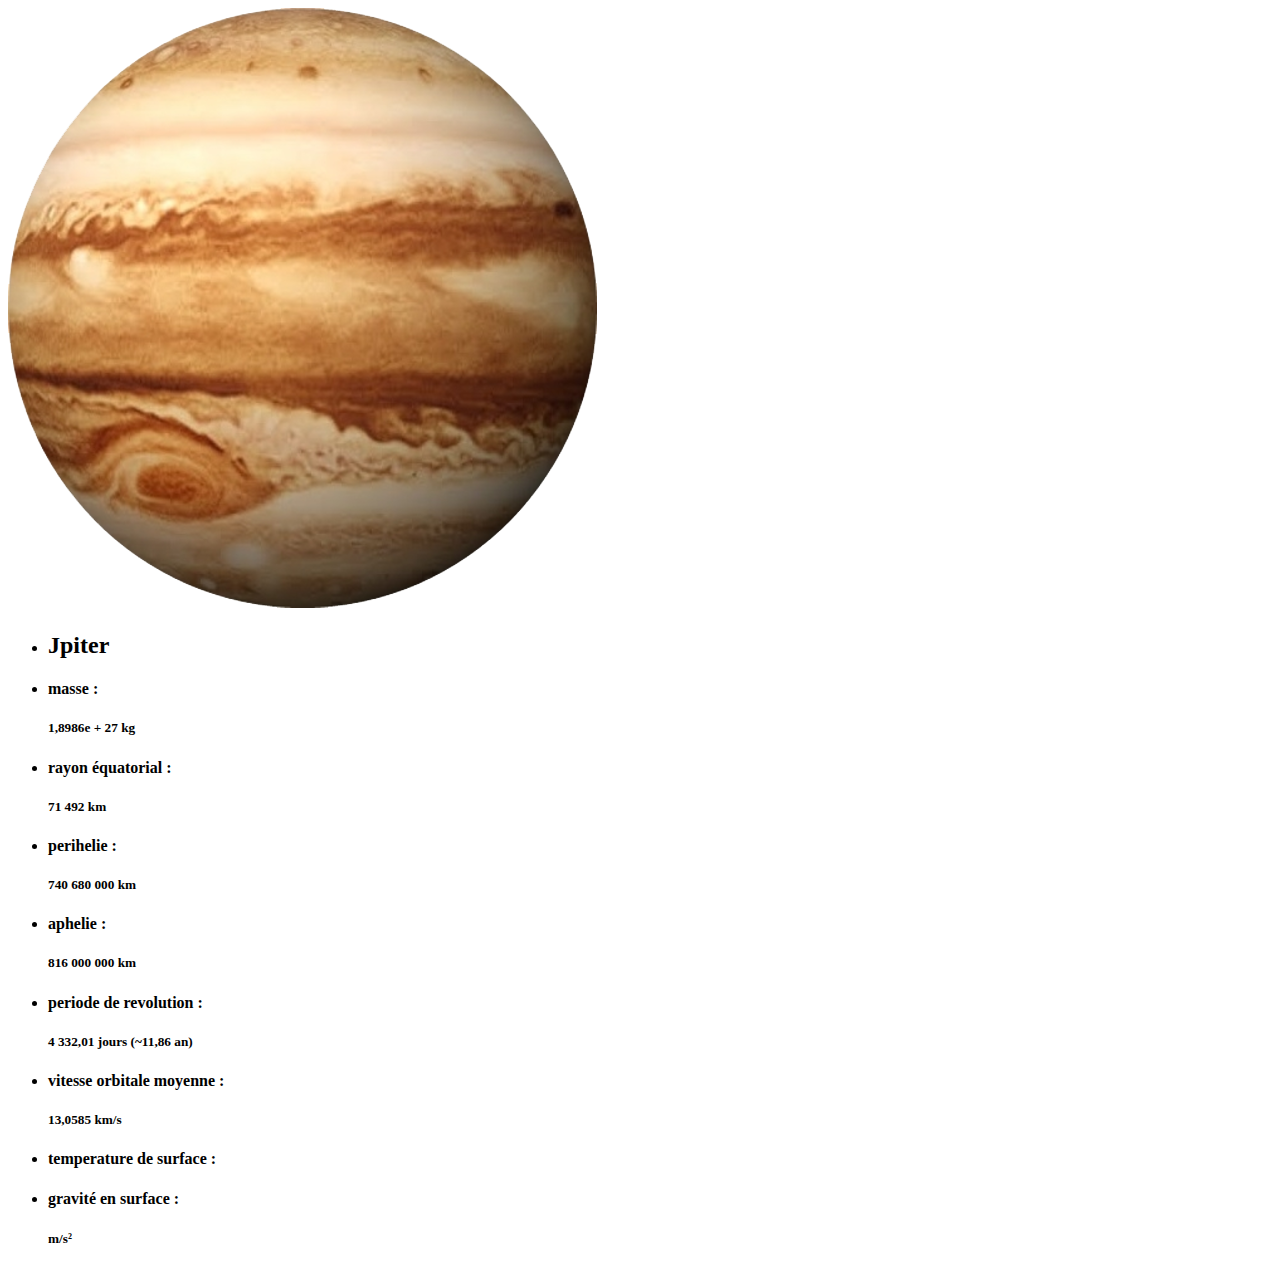
==== Code/WEB/planetes/jupiter.html @ 159ba7cf "oui" ====
<!DOCTYPE html>
<html>
    <head>
        <meta charset="utf-8">
        <meta http-equiv="X-UA-Compatible" content="IE=edge">
        <title>jupiter</title>
        <meta name="description" content="">
        <meta name="viewport" content="width=device-width, initial-scale=1">
        <link rel="stylesheet" href="">
    </head>
    <body>
        <div class="pp">
            <img src="../assets/jupiter.png" alt="jupiter">
        </div>
        <div class="cara">
            <ul>
                <li>
                    <h2>Jpiter</h2>
                </li>
                <li>
                    <h4>masse :</h4>
                    <h5>1,8986e + 27 kg</h5>
                </li>
                <li>
                    <h4>rayon équatorial :</h4>
                    <h5>71 492 km</h5>
                </li>
                <li>
                    <h4>perihelie :</h4>
                    <h5>740 680 000 km</h5>
                </li>
                <li>
                    <h4>aphelie :</h4>
                    <h5>816 000 000 km</h5>
                </li>
                <li>
                    <h4>periode de revolution :</h4>
                    <h5>4 332,01 jours (~11,86 an)</h5>
                </li>
                <li>
                    <h4>vitesse orbitale moyenne :</h4>
                    <h5>13,0585 km/s</h5>
                </li>
                <li>
                    <h4>temperature de surface :</h4>
                    <h5></h5>
                </li>
                <li>
                    <h4>gravité en surface :</h4>
                    <h5> m/s²</h5>
                </li>
            </ul>
        </div>
        
        <script src="" async defer></script>
    </body>
</html>
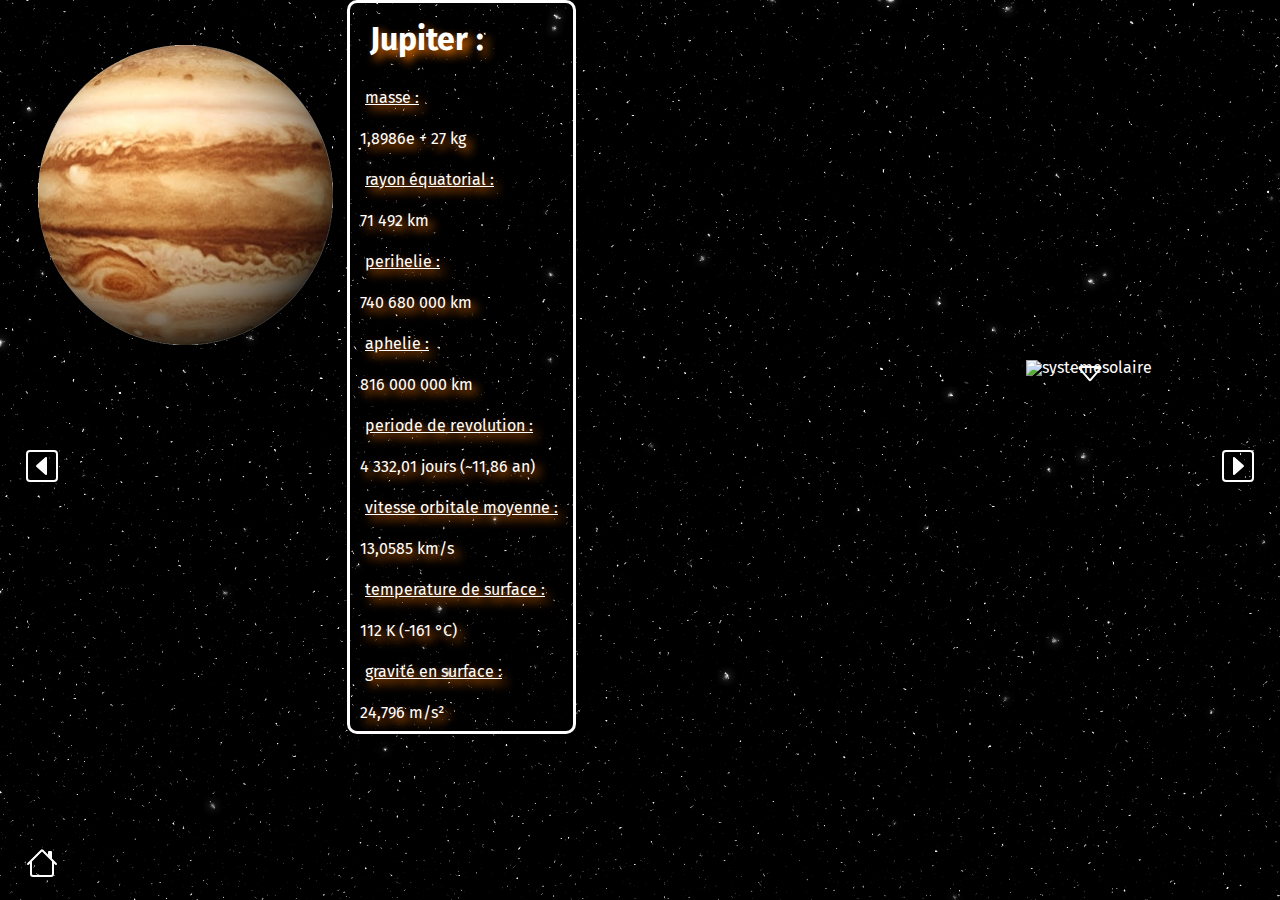
==== commit 8097758b: "cara planetes" ====
--- a/Code/WEB/planetes/jupiter.html
+++ b/Code/WEB/planetes/jupiter.html
@@ -6,16 +6,16 @@
         <title>jupiter</title>
         <meta name="description" content="">
         <meta name="viewport" content="width=device-width, initial-scale=1">
-        <link rel="stylesheet" href="">
+        <link rel="stylesheet" href="../assets/styles.css">
     </head>
     <body>
         <div class="pp">
-            <img src="../assets/jupiter.png" alt="jupiter">
+            <img src="../assets/jupiter.png" alt="jupiter" height="300px">
         </div>
         <div class="cara">
             <ul>
                 <li>
-                    <h2>Jpiter</h2>
+                    <h2>Jupiter</h2>
                 </li>
                 <li>
                     <h4>masse :</h4>
@@ -43,16 +43,39 @@
                 </li>
                 <li>
                     <h4>temperature de surface :</h4>
-                    <h5></h5>
+                    <h5>112 K (-161 °C)</h5>
                 </li>
                 <li>
                     <h4>gravité en surface :</h4>
-                    <h5> m/s²</h5>
+                    <h5>24,796 m/s²</h5>
                 </li>
             </ul>
         </div>
-        
-        <script src="" async defer></script>
+
+        <div class="position">
+            <img src="/WEB/assets/systemesolaire.png" alt="systemesolaire">
+            <svg xmlns="http://www.w3.org/2000/svg" width="32" height="32" fill="currentColor" class="bi bi-caret-down" viewBox="0 0 16 16" id="fleche_jupiter">
+                <path d="M3.204 5h9.592L8 10.481 3.204 5zm-.753.659 4.796 5.48a1 1 0 0 0 1.506 0l4.796-5.48c.566-.647.106-1.659-.753-1.659H3.204a1 1 0 0 0-.753 1.659z"/>
+              </svg>
+        </div>
+        <div class="prev">
+            <a href="/WEB/planetes/mars.html" title="mars"><svg xmlns="http://www.w3.org/2000/svg" width="32" height="32" fill="currentColor" class="bi bi-caret-left-square" viewBox="0 0 16 16">
+                <path d="M14 1a1 1 0 0 1 1 1v12a1 1 0 0 1-1 1H2a1 1 0 0 1-1-1V2a1 1 0 0 1 1-1h12zM2 0a2 2 0 0 0-2 2v12a2 2 0 0 0 2 2h12a2 2 0 0 0 2-2V2a2 2 0 0 0-2-2H2z"/>
+                <path d="M10.205 12.456A.5.5 0 0 0 10.5 12V4a.5.5 0 0 0-.832-.374l-4.5 4a.5.5 0 0 0 0 .748l4.5 4a.5.5 0 0 0 .537.082z"/>
+              </svg></a>
+        </div>
+        <div class="next">
+            <a href="/WEB/planetes/saturne.html" title="saturne"><svg xmlns="http://www.w3.org/2000/svg" width="32" height="32" fill="currentColor" class="bi bi-caret-right-square" viewBox="0 0 16 16">
+                <path d="M14 1a1 1 0 0 1 1 1v12a1 1 0 0 1-1 1H2a1 1 0 0 1-1-1V2a1 1 0 0 1 1-1h12zM2 0a2 2 0 0 0-2 2v12a2 2 0 0 0 2 2h12a2 2 0 0 0 2-2V2a2 2 0 0 0-2-2H2z"/>
+                <path d="M5.795 12.456A.5.5 0 0 1 5.5 12V4a.5.5 0 0 1 .832-.374l4.5 4a.5.5 0 0 1 0 .748l-4.5 4a.5.5 0 0 1-.537.082z"/>
+              </svg></a>
+        </div>
+        <div class="home">
+            <a href="/WEB/index.html" title="home"><svg xmlns="http://www.w3.org/2000/svg" width="32" height="32" fill="currentColor" class="bi bi-house" viewBox="0 0 16 16">
+                <path fill-rule="evenodd" d="M2 13.5V7h1v6.5a.5.5 0 0 0 .5.5h9a.5.5 0 0 0 .5-.5V7h1v6.5a1.5 1.5 0 0 1-1.5 1.5h-9A1.5 1.5 0 0 1 2 13.5zm11-11V6l-2-2V2.5a.5.5 0 0 1 .5-.5h1a.5.5 0 0 1 .5.5z"/>
+                <path fill-rule="evenodd" d="M7.293 1.5a1 1 0 0 1 1.414 0l6.647 6.646a.5.5 0 0 1-.708.708L8 2.207 1.354 8.854a.5.5 0 1 1-.708-.708L7.293 1.5z"/>
+              </svg></a>
+        </div>
     </body>
 </html>
 
--- a/Code/WEB/assets/styles.css
+++ b/Code/WEB/assets/styles.css
@@ -0,0 +1,285 @@
+@import url('https://fonts.googleapis.com/css2?family=Fira+Sans&family=Montserrat:wght@200&display=swap');
+
+/* http://meyerweb.com/eric/tools/css/reset/ 
+   v2.0 | 20110126
+   License: none (public domain)
+*/
+
+html, body, div, span, applet, object, iframe,
+h1, h2, h3, h4, h5, h6, p, blockquote, pre,
+a, abbr, acronym, address, big, cite, code,
+del, dfn, em, img, ins, kbd, q, s, samp,
+small, strike, strong, sub, sup, tt, var,
+b, u, i, center,
+dl, dt, dd, ol, ul, li,
+fieldset, form, label, legend,
+table, caption, tbody, tfoot, thead, tr, th, td,
+article, aside, canvas, details, embed, 
+figure, figcaption, footer, header, hgroup, 
+menu, nav, output, ruby, section, summary,
+time, mark, audio, video {
+	margin: 0;
+	padding: 0;
+	border: 0;
+	font-size: 100%;
+	font: inherit;
+	vertical-align: baseline;
+}
+/* HTML5 display-role reset for older browsers */
+article, aside, details, figcaption, figure, 
+footer, header, hgroup, menu, nav, section {
+	display: block;
+}
+body {
+	line-height: 1;
+    overflow: hidden;
+	display: flex;
+	background-image: url(../assets/univers.png);
+	background-repeat: no-repeat;
+	color: white;
+	font-family: 'Fira Sans', sans-serif;
+}
+ol, ul {
+	list-style: none;
+}
+blockquote, q {
+	quotes: none;
+}
+blockquote:before, blockquote:after,
+q:before, q:after {
+	content: '';
+	content: none;
+}
+table {
+	border-collapse: collapse;
+	border-spacing: 0;
+}
+
+
+.titre{
+	width: 400px;
+	padding: 50px;
+	/* font-family: 'Fira Sans', sans-serif; */
+	font-size: 10vh;
+	font-weight: bold;
+	letter-spacing: 1px;
+	text-shadow: 5px 5px 20px #ff7b00;
+}
+
+h3{
+	padding-bottom: 10px;
+	padding-left: 20px;
+	/* font-family: 'Fira Sans', sans-serif; */
+	transform: rotate(-45deg);
+}
+.planet{
+	display: inline-block;
+	padding: 10px;
+	text-align: center;
+	text-shadow: 5px 5px 10px #ff7b00;
+}
+
+.system{
+	position: absolute;
+	bottom: 20px;
+	left: 250px;
+	max-height: 125px;
+	overflow-x: auto;
+	padding-top:30px;
+}
+
+button{
+	background-color: #ff7b00; 
+	border: solid;
+	border-color: #ff7b00;
+	border-radius: 10px;
+	color: white;
+	padding: 15px 24px;
+	text-align: center;
+	text-decoration: none;
+	display: inline-block;
+	font-size: 16px;
+	box-shadow: 0 9px  #999;
+	transition-duration: 0.4s;
+	position: absolute;
+	top: 50%;
+	left:3%;
+}
+
+button:hover {
+	background-color: #b65a05; 
+	color: black;
+	border: solid;
+	border-color: #b65a05;
+}
+
+button:active {
+	transition: 0.1s;
+	background-color: #b65a05;
+	color: black;
+	box-shadow: 0 5px #666;
+	transform: translateY(4px);
+}
+
+#b1, #b2{
+	top: 50%;
+	left:3%;
+}
+
+#b3{
+	top: 60%;
+	right:3%;
+}
+
+#b4{
+	top:170%;
+	right:3%;
+}
+
+#b5{
+	top: 60%;
+	left: 3%;
+}
+.projet{
+	/* font-family: 'Fira Sans', sans-serif; */
+	font-size: larger;
+	line-height: 200%;
+	width: 900px;
+	max-height: 315px;
+	padding: 5vh;
+	padding-top: 20vh;
+	overflow: auto;
+	padding-bottom: 10px;
+	text-shadow: 5px 5px 10px #ff7b00;
+}
+
+.copyright{
+	/* font-family: 'Fira Sans', sans-serif; */
+	font-size: small;
+	padding: 10px;
+	position: absolute;
+	right: 0;
+	bottom: 0;
+}
+
+.off{
+	display: none;
+}
+
+
+.vitesse{
+	/* font-family: 'Fira Sans', sans-serif; */
+	position: absolute;
+	display: flex;
+	top: 45%;
+	right: 3%;
+	display: flex;
+	padding-bottom: 50px;
+	min-width: 190px;
+}
+
+.pp{
+	position: absolute;
+	top: 5%;
+	left: 3%;
+}
+h2{
+	font-weight: bolder;
+	font-size: xx-large;
+
+	padding: 20px;
+}
+h2::after{
+	content: " :";
+}
+
+h4{
+	padding: 15px;
+	text-decoration: underline;
+}
+
+h5{
+	text-decoration:dashed;
+	padding-left: 50px;
+	padding: 10px;
+}
+.cara{
+	border:solid;
+	border-radius: 10px;
+	text-shadow: 5px 5px 10px #ff7b00;
+	position: absolute;
+	right: 55%;
+}
+
+.position{
+	position: absolute;
+	top: 40%;
+	right: 10%;
+	
+}
+
+#fleche_sun{
+	position: absolute;
+	left: 0;
+	top: -10%;
+}
+#fleche_merc{
+	position: absolute;
+	left: 9%;
+	top: -10%;
+}
+#fleche_venus{
+	position: absolute;
+	left: 15%;
+	top: -10%;
+}
+#fleche_terre{
+	position: absolute;
+	left: 22%;
+	top: -10%;
+}
+#fleche_mars{
+	position: absolute;
+	left: 29.5%;
+	top: -10%;
+}
+#fleche_jupiter{
+	position: absolute;
+	left: 38%;
+	top: -10%;
+}
+#fleche_saturne{
+	position: absolute;
+	left: 49%;
+	top: -10%;
+}
+#fleche_uranus{
+	position: absolute;
+	left: 63%;
+	top: -10%;
+}
+#fleche_neptune{
+	position: absolute;
+	left: 80%;
+	top: -10%;
+}
+
+a{
+	color: white;
+}
+
+.next{
+	position: absolute;
+	right: 2%;
+	top:50%
+}
+.prev{
+	position: absolute;
+	left: 2%;
+	top:50%
+}
+.home{
+	position: absolute;
+	bottom: 2%;
+	left: 2%;
+}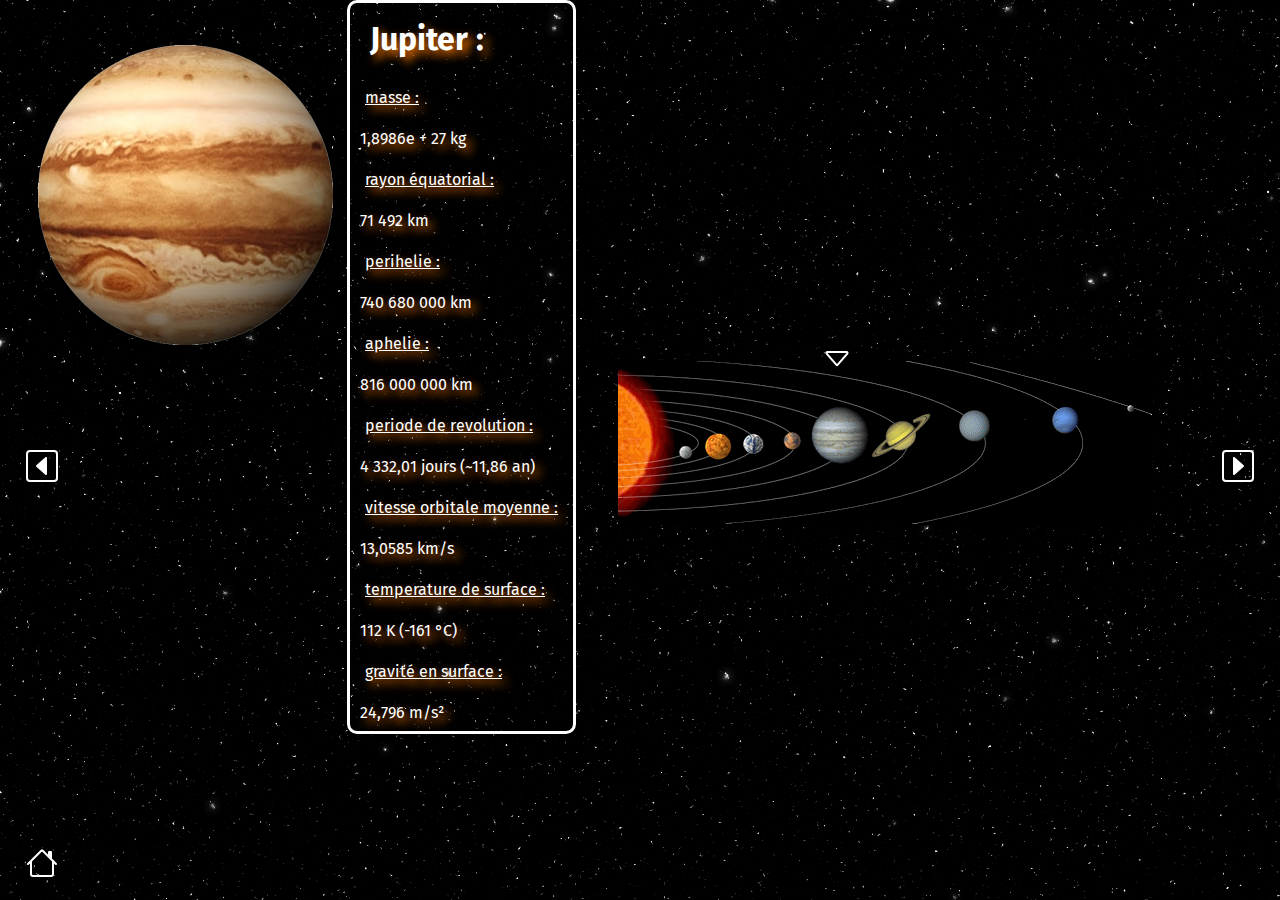
==== commit 2efa493a: "planetes corrigé local" ====
--- a/Code/WEB/planetes/jupiter.html
+++ b/Code/WEB/planetes/jupiter.html
@@ -53,25 +53,25 @@
         </div>
 
         <div class="position">
-            <img src="/WEB/assets/systemesolaire.png" alt="systemesolaire">
+            <img src="../assets/systemesolaire.png" alt="systemesolaire">
             <svg xmlns="http://www.w3.org/2000/svg" width="32" height="32" fill="currentColor" class="bi bi-caret-down" viewBox="0 0 16 16" id="fleche_jupiter">
                 <path d="M3.204 5h9.592L8 10.481 3.204 5zm-.753.659 4.796 5.48a1 1 0 0 0 1.506 0l4.796-5.48c.566-.647.106-1.659-.753-1.659H3.204a1 1 0 0 0-.753 1.659z"/>
               </svg>
         </div>
         <div class="prev">
-            <a href="/WEB/planetes/mars.html" title="mars"><svg xmlns="http://www.w3.org/2000/svg" width="32" height="32" fill="currentColor" class="bi bi-caret-left-square" viewBox="0 0 16 16">
+            <a href="../planetes/mars.html" title="mars"><svg xmlns="http://www.w3.org/2000/svg" width="32" height="32" fill="currentColor" class="bi bi-caret-left-square" viewBox="0 0 16 16">
                 <path d="M14 1a1 1 0 0 1 1 1v12a1 1 0 0 1-1 1H2a1 1 0 0 1-1-1V2a1 1 0 0 1 1-1h12zM2 0a2 2 0 0 0-2 2v12a2 2 0 0 0 2 2h12a2 2 0 0 0 2-2V2a2 2 0 0 0-2-2H2z"/>
                 <path d="M10.205 12.456A.5.5 0 0 0 10.5 12V4a.5.5 0 0 0-.832-.374l-4.5 4a.5.5 0 0 0 0 .748l4.5 4a.5.5 0 0 0 .537.082z"/>
               </svg></a>
         </div>
         <div class="next">
-            <a href="/WEB/planetes/saturne.html" title="saturne"><svg xmlns="http://www.w3.org/2000/svg" width="32" height="32" fill="currentColor" class="bi bi-caret-right-square" viewBox="0 0 16 16">
+            <a href="../planetes/saturne.html" title="saturne"><svg xmlns="http://www.w3.org/2000/svg" width="32" height="32" fill="currentColor" class="bi bi-caret-right-square" viewBox="0 0 16 16">
                 <path d="M14 1a1 1 0 0 1 1 1v12a1 1 0 0 1-1 1H2a1 1 0 0 1-1-1V2a1 1 0 0 1 1-1h12zM2 0a2 2 0 0 0-2 2v12a2 2 0 0 0 2 2h12a2 2 0 0 0 2-2V2a2 2 0 0 0-2-2H2z"/>
                 <path d="M5.795 12.456A.5.5 0 0 1 5.5 12V4a.5.5 0 0 1 .832-.374l4.5 4a.5.5 0 0 1 0 .748l-4.5 4a.5.5 0 0 1-.537.082z"/>
               </svg></a>
         </div>
         <div class="home">
-            <a href="/WEB/index.html" title="home"><svg xmlns="http://www.w3.org/2000/svg" width="32" height="32" fill="currentColor" class="bi bi-house" viewBox="0 0 16 16">
+            <a href="../index.html" title="home"><svg xmlns="http://www.w3.org/2000/svg" width="32" height="32" fill="currentColor" class="bi bi-house" viewBox="0 0 16 16">
                 <path fill-rule="evenodd" d="M2 13.5V7h1v6.5a.5.5 0 0 0 .5.5h9a.5.5 0 0 0 .5-.5V7h1v6.5a1.5 1.5 0 0 1-1.5 1.5h-9A1.5 1.5 0 0 1 2 13.5zm11-11V6l-2-2V2.5a.5.5 0 0 1 .5-.5h1a.5.5 0 0 1 .5.5z"/>
                 <path fill-rule="evenodd" d="M7.293 1.5a1 1 0 0 1 1.414 0l6.647 6.646a.5.5 0 0 1-.708.708L8 2.207 1.354 8.854a.5.5 0 1 1-.708-.708L7.293 1.5z"/>
               </svg></a>
--- a/Code/WEB/assets/styles.css
+++ b/Code/WEB/assets/styles.css
@@ -82,7 +82,7 @@
 .system{
 	position: absolute;
 	bottom: 20px;
-	left: 250px;
+	left: 20%;
 	max-height: 125px;
 	overflow-x: auto;
 	padding-top:30px;
@@ -136,10 +136,6 @@
 	right:3%;
 }
 
-#b5{
-	top: 60%;
-	left: 3%;
-}
 .projet{
 	/* font-family: 'Fira Sans', sans-serif; */
 	font-size: larger;
@@ -282,4 +278,9 @@
 	position: absolute;
 	bottom: 2%;
 	left: 2%;
+}
+
+.file{
+	font-family: 'Fira Sans', sans-serif;
+	position:absolute;
 }